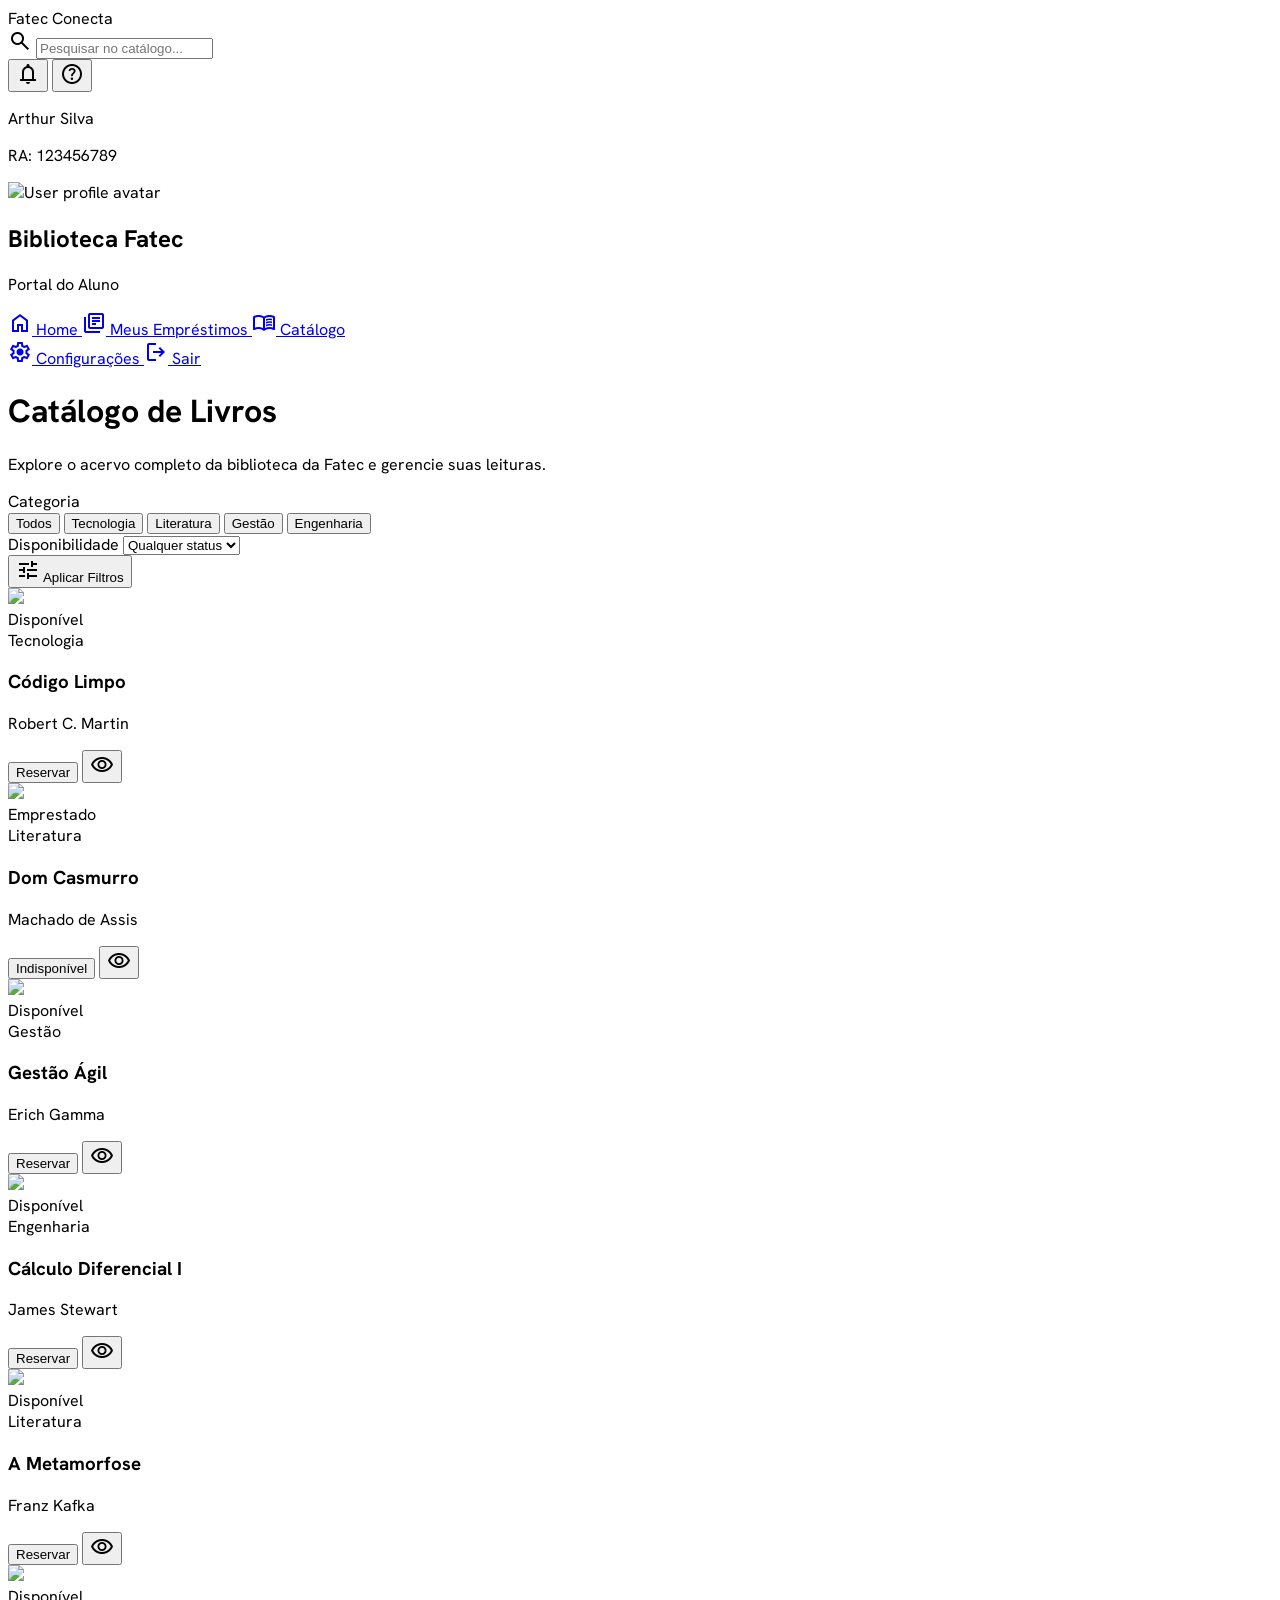
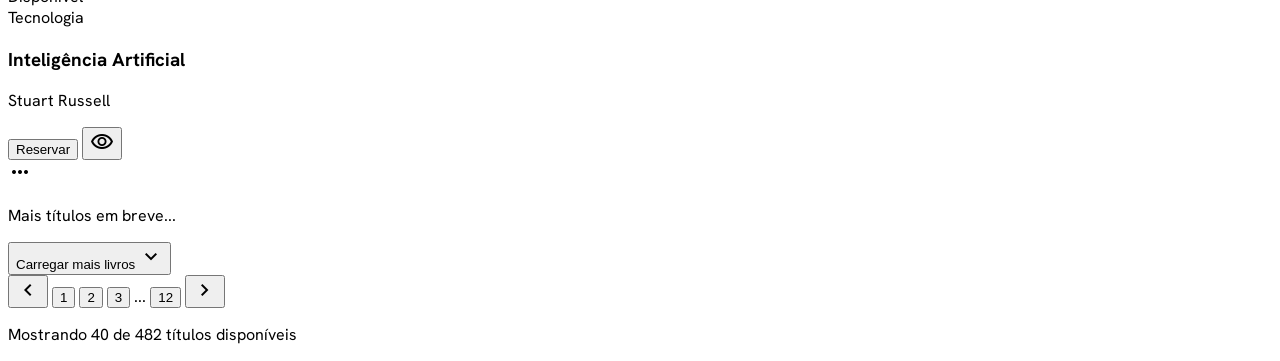
==== catalogo.html @ 063f2a1a "initial commit" ====
<!DOCTYPE html>

<html lang="pt-BR"><head>
<meta charset="utf-8"/>
<meta content="width=device-width, initial-scale=1.0" name="viewport"/>
<title>Fatec Conecta - Catálogo de Livros</title>
<script src="https://cdn.tailwindcss.com?plugins=forms,container-queries"></script>
<link href="https://fonts.googleapis.com/css2?family=Hanken+Grotesk:wght@400;500;600;700&amp;display=swap" rel="stylesheet"/>
<link href="https://fonts.googleapis.com/css2?family=Material+Symbols+Outlined:wght,FILL@100..700,0..1&amp;display=swap" rel="stylesheet"/>
<link href="https://fonts.googleapis.com/css2?family=Material+Symbols+Outlined:wght,FILL@100..700,0..1&amp;display=swap" rel="stylesheet"/>
<script id="tailwind-config">
        tailwind.config = {
            darkMode: "class",
            theme: {
                extend: {
                    "colors": {
                        "on-secondary-fixed-variant": "#304a57",
                        "on-secondary": "#ffffff",
                        "on-primary-fixed-variant": "#93000b",
                        "on-primary-fixed": "#410002",
                        "primary-fixed": "#ffdad6",
                        "primary": "#880009",
                        "surface-variant": "#fadcd8",
                        "on-error": "#ffffff",
                        "on-primary-container": "#ffc0b9",
                        "on-primary": "#ffffff",
                        "surface-dim": "#f1d3d0",
                        "error": "#ba1a1a",
                        "surface-container-high": "#ffe2de",
                        "on-secondary-fixed": "#011e2a",
                        "surface-bright": "#fff8f7",
                        "secondary": "#48626f",
                        "surface-container-lowest": "#ffffff",
                        "secondary-fixed-dim": "#afcbda",
                        "outline": "#906f6c",
                        "on-tertiary-fixed-variant": "#454747",
                        "on-error-container": "#93000a",
                        "on-primary-container": "#ffc0b9",
                        "inverse-primary": "#ffb4ab",
                        "error-container": "#ffdad6",
                        "secondary-container": "#c8e4f4",
                        "secondary-fixed": "#cbe7f6",
                        "background": "#fff8f7",
                        "primary-fixed-dim": "#ffb4ab",
                        "tertiary-container": "#575858",
                        "surface-tint": "#ba1a1b",
                        "on-tertiary-fixed": "#1a1c1c",
                        "tertiary-fixed": "#e2e2e2",
                        "surface-container": "#ffe9e6",
                        "primary-container": "#b11116",
                        "surface": "#fff8f7",
                        "on-background": "#271816",
                        "on-tertiary": "#ffffff",
                        "on-surface-variant": "#5b403d",
                        "inverse-on-surface": "#ffedea",
                        "outline-variant": "#e4beb9",
                        "surface-container-low": "#fff0ee",
                        "surface-container-highest": "#fadcd8",
                        "on-tertiary-container": "#cecece",
                        "tertiary": "#3f4141",
                        "tertiary-fixed-dim": "#c6c6c6",
                        "on-surface": "#271816",
                        "inverse-surface": "#3e2c2a"
                    },
                    "borderRadius": {
                        "DEFAULT": "0.125rem",
                        "lg": "0.25rem",
                        "xl": "0.5rem",
                        "full": "0.75rem"
                    },
                    "spacing": {
                        "base": "8px",
                        "margin-desktop": "48px",
                        "gutter": "24px",
                        "container-max": "1440px",
                        "sidebar-width": "280px",
                        "margin-mobile": "16px"
                    },
                    "fontFamily": {
                        "display-lg": ["Hanken Grotesk"],
                        "headline-lg": ["Hanken Grotesk"],
                        "title-md": ["Hanken Grotesk"],
                        "label-md": ["Hanken Grotesk"],
                        "body-md": ["Hanken Grotesk"],
                        "body-lg": ["Hanken Grotesk"],
                        "caption": ["Hanken Grotesk"]
                    },
                    "fontSize": {
                        "display-lg": ["48px", { "lineHeight": "56px", "letterSpacing": "-0.02em", "fontWeight": "700" }],
                        "headline-lg": ["32px", { "lineHeight": "40px", "fontWeight": "600" }],
                        "title-md": ["20px", { "lineHeight": "28px", "fontWeight": "600" }],
                        "label-md": ["14px", { "lineHeight": "20px", "fontWeight": "500" }],
                        "body-md": ["16px", { "lineHeight": "24px", "fontWeight": "400" }],
                        "body-lg": ["18px", { "lineHeight": "28px", "fontWeight": "400" }],
                        "caption": ["12px", { "lineHeight": "16px", "fontWeight": "400" }]
                    }
                }
            }
        }
    </script>
<style>
        body { font-family: 'Hanken Grotesk', sans-serif; }
        .material-symbols-outlined {
            font-variation-settings: 'FILL' 0, 'wght' 400, 'GRAD' 0, 'opsz' 24;
        }
        .book-card:hover .book-overlay { opacity: 1; }
        .custom-scrollbar::-webkit-scrollbar { width: 6px; }
        .custom-scrollbar::-webkit-scrollbar-track { background: transparent; }
        .custom-scrollbar::-webkit-scrollbar-thumb { background: #d9d9d9; border-radius: 10px; }
    </style>
</head>
<body class="bg-background text-on-surface">
<!-- TopNavBar -->
<nav class="fixed top-0 w-full z-50 h-16 bg-primary flex items-center justify-between px-margin-desktop shadow-sm">
<div class="flex items-center gap-8">
<span class="font-display-lg text-display-lg font-bold text-on-primary">Fatec Conecta</span>
<div class="relative flex items-center bg-on-primary/10 rounded-lg px-4 py-2 w-96 group focus-within:bg-on-primary/20 transition-all">
<span class="material-symbols-outlined text-on-primary mr-2">search</span>
<input class="bg-transparent border-none text-on-primary placeholder:text-on-primary/60 focus:ring-0 w-full font-label-md text-label-md" placeholder="Pesquisar no catálogo..." type="text"/>
</div>
</div>
<div class="flex items-center gap-6">
<button class="text-on-primary flex items-center hover:bg-primary-container hover:text-on-primary-container p-2 rounded transition-colors">
<span class="material-symbols-outlined">notifications</span>
</button>
<button class="text-on-primary flex items-center hover:bg-primary-container hover:text-on-primary-container p-2 rounded transition-colors">
<span class="material-symbols-outlined">help</span>
</button>
<div class="flex items-center gap-3 pl-4 border-l border-on-primary/20">
<div class="text-right">
<p class="font-label-md text-label-md text-on-primary font-bold">Arthur Silva</p>
<p class="font-caption text-caption text-on-primary/70">RA: 123456789</p>
</div>
<img alt="User profile avatar" class="w-10 h-10 rounded-full border-2 border-on-primary" src="https://lh3.googleusercontent.com/aida-public/[base64]"/>
</div>
</div>
</nav>
<!-- SideNavBar -->
<aside class="fixed left-0 top-16 h-[calc(100vh-64px)] w-sidebar-width bg-secondary text-on-secondary flex flex-col py-8 shadow-none">
<div class="px-6 mb-10">
<h2 class="font-headline-lg text-headline-lg text-on-secondary">Biblioteca Fatec</h2>
<p class="font-label-md text-label-md text-on-secondary/70">Portal do Aluno</p>
</div>
<nav class="flex-grow flex flex-col gap-1">
<a class="flex items-center gap-4 px-6 py-4 text-on-secondary/70 hover:bg-on-secondary/5 hover:text-on-secondary transition-all font-label-md text-label-md" href="painel_do_aluno.html">
<span class="material-symbols-outlined">home</span> Home
            </a>
<a class="flex items-center gap-4 px-6 py-4 text-on-secondary/70 hover:bg-on-secondary/5 hover:text-on-secondary transition-all font-label-md text-label-md" href="emprestimos.html">
<span class="material-symbols-outlined">library_books</span> Meus Empréstimos
            </a>
<a class="flex items-center gap-4 px-6 py-4 bg-on-secondary/10 border-l-4 border-primary-fixed text-on-secondary font-bold transition-all font-label-md text-label-md" href="catalogo.html">
<span class="material-symbols-outlined">menu_book</span> Catálogo
            </a>
<!-- <a class="flex items-center gap-4 px-6 py-4 text-on-secondary/70 hover:bg-on-secondary/5 hover:text-on-secondary transition-all font-label-md text-label-md" href="#">
<span class="material-symbols-outlined">qr_code_scanner</span> Escanear Livro
            </a>  -->
</nav>
<div class="mt-auto flex flex-col gap-1 border-t border-on-secondary/10 pt-4">
<a class="flex items-center gap-4 px-6 py-4 text-on-secondary/70 hover:bg-on-secondary/5 hover:text-on-secondary transition-all font-label-md text-label-md" href="#">
<span class="material-symbols-outlined">settings</span> Configurações
            </a>
<a class="flex items-center gap-4 px-6 py-4 text-on-secondary/70 hover:bg-on-secondary/5 hover:text-on-secondary transition-all font-label-md text-label-md text-error-container" href="#">
<span class="material-symbols-outlined">logout</span> Sair
            </a>
</div>
</aside>
<!-- Main Content Area -->
<main class="ml-sidebar-width mt-16 p-margin-desktop max-w-container-max mx-auto w-full">
<header class="mb-8">
<h1 class="font-headline-lg text-headline-lg text-on-surface mb-2">Catálogo de Livros</h1>
<p class="font-body-md text-body-md text-on-surface-variant">Explore o acervo completo da biblioteca da Fatec e gerencie suas leituras.</p>
</header>
<!-- Filters Section -->
<section class="bg-surface-container-lowest border border-outline/20 rounded-xl p-6 mb-10 flex flex-wrap gap-6 items-end">
<div class="flex-grow min-w-[280px]">
<label class="block font-label-md text-label-md mb-2 text-secondary">Categoria</label>
<div class="flex flex-wrap gap-2">
<button class="px-4 py-2 rounded-full bg-primary-container text-white font-label-md text-label-md shadow-sm">Todos</button>
<button class="px-4 py-2 rounded-full bg-tertiary-fixed text-tertiary font-label-md text-label-md hover:bg-tertiary/10 transition-colors">Tecnologia</button>
<button class="px-4 py-2 rounded-full bg-tertiary-fixed text-tertiary font-label-md text-label-md hover:bg-tertiary/10 transition-colors">Literatura</button>
<button class="px-4 py-2 rounded-full bg-tertiary-fixed text-tertiary font-label-md text-label-md hover:bg-tertiary/10 transition-colors">Gestão</button>
<button class="px-4 py-2 rounded-full bg-tertiary-fixed text-tertiary font-label-md text-label-md hover:bg-tertiary/10 transition-colors">Engenharia</button>
</div>
</div>
<div class="w-64">
<label class="block font-label-md text-label-md mb-2 text-secondary">Disponibilidade</label>
<select class="w-full bg-white border border-outline rounded-lg px-4 py-2.5 font-label-md text-label-md focus:border-secondary focus:ring-1 focus:ring-secondary outline-none transition-all">
<option>Qualquer status</option>
<option>Disponível</option>
<option>Emprestado</option>
<option>Reservado</option>
</select>
</div>
<button class="bg-secondary text-on-secondary px-6 py-2.5 rounded-lg font-label-md text-label-md flex items-center gap-2 hover:opacity-90 active:scale-95 transition-all">
<span class="material-symbols-outlined text-[20px]">tune</span> Aplicar Filtros
            </button>
</section>
<!-- Book Grid -->
<div class="grid grid-cols-1 sm:grid-cols-2 lg:grid-cols-3 xl:grid-cols-4 2xl:grid-cols-5 gap-gutter">
<!-- Book Card 1 -->
<div class="bg-white border border-outline/20 rounded-xl overflow-hidden hover:shadow-lg transition-all group flex flex-col h-full">
<div class="relative h-64 bg-surface-container-high overflow-hidden">
<img class="w-full h-full object-cover transition-transform duration-500 group-hover:scale-110" data-alt="A professional close-up of a modern software engineering book cover resting on a clean white desk in a high-key illuminated library. The lighting is soft and academic, highlighting the rich textures of the paper. The scene uses a professional palette of deep reds and slate blues, reflecting a corporate educational aesthetic. The atmosphere is quiet, focused, and intellectually stimulating." src="https://lh3.googleusercontent.com/aida-public/[base64]"/>
<div class="absolute top-3 right-3">
<span class="bg-green-100 text-green-800 text-[10px] uppercase font-bold px-2 py-1 rounded-full shadow-sm">Disponível</span>
</div>
</div>
<div class="p-5 flex flex-col flex-grow">
<span class="text-[10px] text-secondary font-bold uppercase tracking-wider mb-1">Tecnologia</span>
<h3 class="font-title-md text-title-md text-on-surface line-clamp-2 mb-1">Código Limpo</h3>
<p class="font-caption text-caption text-on-surface-variant mb-4">Robert C. Martin</p>
<div class="mt-auto pt-4 flex gap-2">
<button class="flex-grow bg-primary text-white py-2 rounded font-label-md text-label-md hover:bg-primary/90 transition-colors">Reservar</button>
<button class="p-2 border border-outline/30 rounded text-secondary hover:bg-secondary/5 transition-colors">
<span class="material-symbols-outlined text-[20px]">visibility</span>
</button>
</div>
</div>
</div>
<!-- Book Card 2 -->
<div class="bg-white border border-outline/20 rounded-xl overflow-hidden hover:shadow-lg transition-all group flex flex-col h-full">
<div class="relative h-64 bg-surface-container-high overflow-hidden">
<img class="w-full h-full object-cover transition-transform duration-500 group-hover:scale-110" data-alt="A high-quality studio photograph of a classic literature book cover featuring elegant typography. The setting is a minimalist academic environment with cool, soft daylight filtering through a large window. The color scheme is dominated by neutral greys and whites with a striking primary red accent on the book spine. The mood is sophisticated and timeless, evoking a sense of deep learning." src="https://lh3.googleusercontent.com/aida-public/[base64]"/>
<div class="absolute top-3 right-3">
<span class="bg-secondary-container text-on-secondary-container text-[10px] uppercase font-bold px-2 py-1 rounded-full shadow-sm">Emprestado</span>
</div>
</div>
<div class="p-5 flex flex-col flex-grow">
<span class="text-[10px] text-secondary font-bold uppercase tracking-wider mb-1">Literatura</span>
<h3 class="font-title-md text-title-md text-on-surface line-clamp-2 mb-1">Dom Casmurro</h3>
<p class="font-caption text-caption text-on-surface-variant mb-4">Machado de Assis</p>
<div class="mt-auto pt-4 flex gap-2">
<button class="flex-grow bg-outline text-white py-2 rounded font-label-md text-label-md cursor-not-allowed opacity-60">Indisponível</button>
<button class="p-2 border border-outline/30 rounded text-secondary hover:bg-secondary/5 transition-colors">
<span class="material-symbols-outlined text-[20px]">visibility</span>
</button>
</div>
</div>
</div>
<!-- Book Card 3 -->
<div class="bg-white border border-outline/20 rounded-xl overflow-hidden hover:shadow-lg transition-all group flex flex-col h-full">
<div class="relative h-64 bg-surface-container-high overflow-hidden">
<img class="w-full h-full object-cover transition-transform duration-500 group-hover:scale-110" data-alt="A clean, minimalist composition showing a management textbook on a light grey concrete surface. The scene is lit by sharp, direct office lighting creating subtle shadows that define the book's geometric form. The palette is professional, utilizing various shades of blue and stark white, with a bold red logo in the background. The aesthetic is ultra-modern and organized." src="https://lh3.googleusercontent.com/aida-public/[base64]"/>
<div class="absolute top-3 right-3">
<span class="bg-green-100 text-green-800 text-[10px] uppercase font-bold px-2 py-1 rounded-full shadow-sm">Disponível</span>
</div>
</div>
<div class="p-5 flex flex-col flex-grow">
<span class="text-[10px] text-secondary font-bold uppercase tracking-wider mb-1">Gestão</span>
<h3 class="font-title-md text-title-md text-on-surface line-clamp-2 mb-1">Gestão Ágil</h3>
<p class="font-caption text-caption text-on-surface-variant mb-4">Erich Gamma</p>
<div class="mt-auto pt-4 flex gap-2">
<button class="flex-grow bg-primary text-white py-2 rounded font-label-md text-label-md hover:bg-primary/90 transition-colors">Reservar</button>
<button class="p-2 border border-outline/30 rounded text-secondary hover:bg-secondary/5 transition-colors">
<span class="material-symbols-outlined text-[20px]">visibility</span>
</button>
</div>
</div>
</div>
<!-- Book Card 4 -->
<div class="bg-white border border-outline/20 rounded-xl overflow-hidden hover:shadow-lg transition-all group flex flex-col h-full">
<div class="relative h-64 bg-surface-container-high overflow-hidden">
<img class="w-full h-full object-cover transition-transform duration-500 group-hover:scale-110" data-alt="A high-end book layout for an engineering manual, presented in a bright, modern studio setting. The lighting is diffused and professional, casting soft shadows on a white marble tabletop. The visual style follows the corporate academic design tokens, with crisp navy blue and deep red accents. The atmosphere is one of precision, expertise, and institutional reliability." src="https://lh3.googleusercontent.com/aida-public/[base64]"/>
<div class="absolute top-3 right-3">
<span class="bg-green-100 text-green-800 text-[10px] uppercase font-bold px-2 py-1 rounded-full shadow-sm">Disponível</span>
</div>
</div>
<div class="p-5 flex flex-col flex-grow">
<span class="text-[10px] text-secondary font-bold uppercase tracking-wider mb-1">Engenharia</span>
<h3 class="font-title-md text-title-md text-on-surface line-clamp-2 mb-1">Cálculo Diferencial I</h3>
<p class="font-caption text-caption text-on-surface-variant mb-4">James Stewart</p>
<div class="mt-auto pt-4 flex gap-2">
<button class="flex-grow bg-primary text-white py-2 rounded font-label-md text-label-md hover:bg-primary/90 transition-colors">Reservar</button>
<button class="p-2 border border-outline/30 rounded text-secondary hover:bg-secondary/5 transition-colors">
<span class="material-symbols-outlined text-[20px]">visibility</span>
</button>
</div>
</div>
</div>
<!-- Book Card 5 -->
<div class="bg-white border border-outline/20 rounded-xl overflow-hidden hover:shadow-lg transition-all group flex flex-col h-full">
<div class="relative h-64 bg-surface-container-high overflow-hidden">
<img class="w-full h-full object-cover transition-transform duration-500 group-hover:scale-110" data-alt="A high-resolution image of an old library book with golden lettering on its spine, placed in a modern digital library interface. The setting is clean and high-contrast, lit with cool laboratory-style lighting that emphasizes clarity. The color palette incorporates professional blues and whites with vibrant red highlights to signify academic connectivity. The mood is scholarly yet contemporary." src="https://lh3.googleusercontent.com/aida-public/[base64]"/>
<div class="absolute top-3 right-3">
<span class="bg-green-100 text-green-800 text-[10px] uppercase font-bold px-2 py-1 rounded-full shadow-sm">Disponível</span>
</div>
</div>
<div class="p-5 flex flex-col flex-grow">
<span class="text-[10px] text-secondary font-bold uppercase tracking-wider mb-1">Literatura</span>
<h3 class="font-title-md text-title-md text-on-surface line-clamp-2 mb-1">A Metamorfose</h3>
<p class="font-caption text-caption text-on-surface-variant mb-4">Franz Kafka</p>
<div class="mt-auto pt-4 flex gap-2">
<button class="flex-grow bg-primary text-white py-2 rounded font-label-md text-label-md hover:bg-primary/90 transition-colors">Reservar</button>
<button class="p-2 border border-outline/30 rounded text-secondary hover:bg-secondary/5 transition-colors">
<span class="material-symbols-outlined text-[20px]">visibility</span>
</button>
</div>
</div>
</div>
<!-- Repeat cards as necessary for grid layout... -->
<div class="bg-white border border-outline/20 rounded-xl overflow-hidden hover:shadow-lg transition-all group flex flex-col h-full">
<div class="relative h-64 bg-surface-container-high overflow-hidden">
<img class="w-full h-full object-cover transition-transform duration-500 group-hover:scale-110" data-alt="A bright and airy shot of a technology book on a white minimalist shelf, illuminated by natural morning light. The composition is structured and clean, following an 8px grid system. The colors are crisp white, corporate navy, and a punch of primary red from the university branding. The mood is optimistic and professional, ideal for a modern academic portal." src="https://lh3.googleusercontent.com/aida-public/[base64]"/>
<div class="absolute top-3 right-3">
<span class="bg-green-100 text-green-800 text-[10px] uppercase font-bold px-2 py-1 rounded-full shadow-sm">Disponível</span>
</div>
</div>
<div class="p-5 flex flex-col flex-grow">
<span class="text-[10px] text-secondary font-bold uppercase tracking-wider mb-1">Tecnologia</span>
<h3 class="font-title-md text-title-md text-on-surface line-clamp-2 mb-1">Inteligência Artificial</h3>
<p class="font-caption text-caption text-on-surface-variant mb-4">Stuart Russell</p>
<div class="mt-auto pt-4 flex gap-2">
<button class="flex-grow bg-primary text-white py-2 rounded font-label-md text-label-md hover:bg-primary/90 transition-colors">Reservar</button>
<button class="p-2 border border-outline/30 rounded text-secondary hover:bg-secondary/5 transition-colors">
<span class="material-symbols-outlined text-[20px]">visibility</span>
</button>
</div>
</div>
</div>
<!-- Empty card style for "loading more" visual consistency -->
<div class="border-2 border-dashed border-outline/20 rounded-xl flex flex-col items-center justify-center h-full p-8 bg-surface-container-low/30 min-h-[400px]">
<span class="material-symbols-outlined text-outline/40 text-[48px] mb-4">more_horiz</span>
<p class="font-label-md text-label-md text-outline/60 text-center">Mais títulos em breve...</p>
</div>
</div>
<!-- Pagination Section -->
<footer class="mt-16 flex flex-col items-center gap-6">
<button class="bg-white border-2 border-secondary text-secondary px-8 py-3 rounded-lg font-label-md text-label-md hover:bg-secondary hover:text-white transition-all flex items-center gap-3">
                Carregar mais livros
                <span class="material-symbols-outlined">expand_more</span>
</button>
<div class="flex items-center gap-2">
<button class="w-10 h-10 flex items-center justify-center rounded border border-outline/20 hover:bg-surface-container transition-colors">
<span class="material-symbols-outlined">chevron_left</span>
</button>
<button class="w-10 h-10 flex items-center justify-center rounded bg-secondary text-white font-bold">1</button>
<button class="w-10 h-10 flex items-center justify-center rounded border border-outline/20 hover:bg-surface-container transition-colors">2</button>
<button class="w-10 h-10 flex items-center justify-center rounded border border-outline/20 hover:bg-surface-container transition-colors">3</button>
<span class="px-2">...</span>
<button class="w-10 h-10 flex items-center justify-center rounded border border-outline/20 hover:bg-surface-container transition-colors">12</button>
<button class="w-10 h-10 flex items-center justify-center rounded border border-outline/20 hover:bg-surface-container transition-colors">
<span class="material-symbols-outlined">chevron_right</span>
</button>
</div>
<p class="font-caption text-caption text-on-surface-variant">Mostrando 40 de 482 títulos disponíveis</p>
</footer>
</main>
<!-- Micro-interaction effects -->
<script>
        document.querySelectorAll('button').forEach(button => {
            button.addEventListener('click', function(e) {
                let x = e.clientX - e.target.offsetLeft;
                let y = e.clientY - e.target.offsetTop;
                let ripples = document.createElement('span');
                ripples.style.left = x + 'px';
                ripples.style.top = y + 'px';
                this.appendChild(ripples);
                setTimeout(() => { ripples.remove() }, 1000);
            });
        });
    </script>
</body></html>
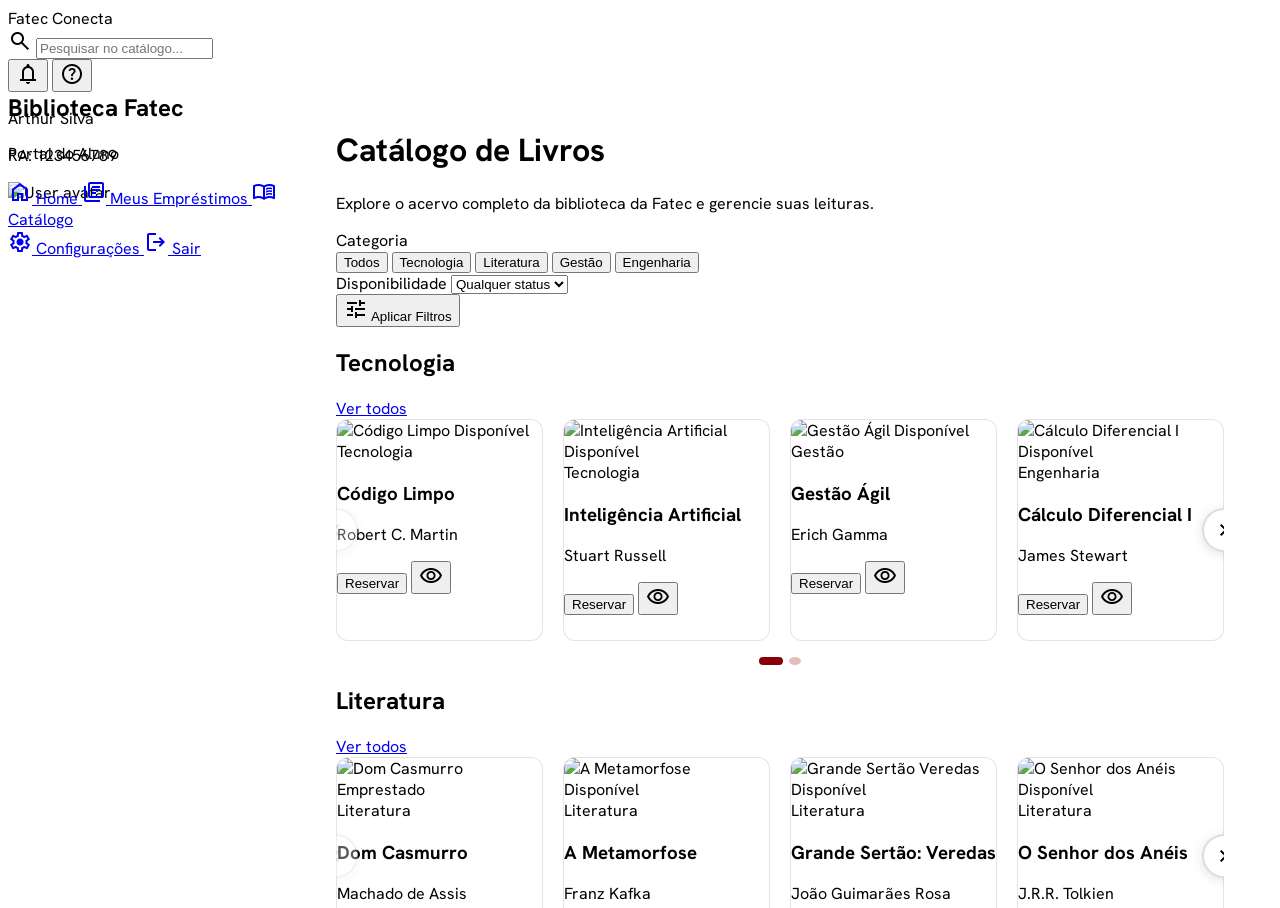
==== commit a83341e7: "adicionando sistema de login" ====
--- a/catalogo.html
+++ b/catalogo.html
@@ -1,362 +1,633 @@
 <!DOCTYPE html>
-
-<html lang="pt-BR"><head>
+<html lang="pt-BR">
+<head>
 <meta charset="utf-8"/>
 <meta content="width=device-width, initial-scale=1.0" name="viewport"/>
 <title>Fatec Conecta - Catálogo de Livros</title>
 <script src="https://cdn.tailwindcss.com?plugins=forms,container-queries"></script>
-<link href="https://fonts.googleapis.com/css2?family=Hanken+Grotesk:wght@400;500;600;700&amp;display=swap" rel="stylesheet"/>
-<link href="https://fonts.googleapis.com/css2?family=Material+Symbols+Outlined:wght,FILL@100..700,0..1&amp;display=swap" rel="stylesheet"/>
-<link href="https://fonts.googleapis.com/css2?family=Material+Symbols+Outlined:wght,FILL@100..700,0..1&amp;display=swap" rel="stylesheet"/>
+<link href="https://fonts.googleapis.com/css2?family=Hanken+Grotesk:wght@400;500;600;700&display=swap" rel="stylesheet"/>
+<link href="https://fonts.googleapis.com/css2?family=Material+Symbols+Outlined:wght,FILL@100..700,0..1&display=swap" rel="stylesheet"/>
 <script id="tailwind-config">
-        tailwind.config = {
-            darkMode: "class",
-            theme: {
-                extend: {
-                    "colors": {
-                        "on-secondary-fixed-variant": "#304a57",
-                        "on-secondary": "#ffffff",
-                        "on-primary-fixed-variant": "#93000b",
-                        "on-primary-fixed": "#410002",
-                        "primary-fixed": "#ffdad6",
-                        "primary": "#880009",
-                        "surface-variant": "#fadcd8",
-                        "on-error": "#ffffff",
-                        "on-primary-container": "#ffc0b9",
-                        "on-primary": "#ffffff",
-                        "surface-dim": "#f1d3d0",
-                        "error": "#ba1a1a",
-                        "surface-container-high": "#ffe2de",
-                        "on-secondary-fixed": "#011e2a",
-                        "surface-bright": "#fff8f7",
-                        "secondary": "#48626f",
-                        "surface-container-lowest": "#ffffff",
-                        "secondary-fixed-dim": "#afcbda",
-                        "outline": "#906f6c",
-                        "on-tertiary-fixed-variant": "#454747",
-                        "on-error-container": "#93000a",
-                        "on-primary-container": "#ffc0b9",
-                        "inverse-primary": "#ffb4ab",
-                        "error-container": "#ffdad6",
-                        "secondary-container": "#c8e4f4",
-                        "secondary-fixed": "#cbe7f6",
-                        "background": "#fff8f7",
-                        "primary-fixed-dim": "#ffb4ab",
-                        "tertiary-container": "#575858",
-                        "surface-tint": "#ba1a1b",
-                        "on-tertiary-fixed": "#1a1c1c",
-                        "tertiary-fixed": "#e2e2e2",
-                        "surface-container": "#ffe9e6",
-                        "primary-container": "#b11116",
-                        "surface": "#fff8f7",
-                        "on-background": "#271816",
-                        "on-tertiary": "#ffffff",
-                        "on-surface-variant": "#5b403d",
-                        "inverse-on-surface": "#ffedea",
-                        "outline-variant": "#e4beb9",
-                        "surface-container-low": "#fff0ee",
-                        "surface-container-highest": "#fadcd8",
-                        "on-tertiary-container": "#cecece",
-                        "tertiary": "#3f4141",
-                        "tertiary-fixed-dim": "#c6c6c6",
-                        "on-surface": "#271816",
-                        "inverse-surface": "#3e2c2a"
-                    },
-                    "borderRadius": {
-                        "DEFAULT": "0.125rem",
-                        "lg": "0.25rem",
-                        "xl": "0.5rem",
-                        "full": "0.75rem"
-                    },
-                    "spacing": {
-                        "base": "8px",
-                        "margin-desktop": "48px",
-                        "gutter": "24px",
-                        "container-max": "1440px",
-                        "sidebar-width": "280px",
-                        "margin-mobile": "16px"
-                    },
-                    "fontFamily": {
-                        "display-lg": ["Hanken Grotesk"],
-                        "headline-lg": ["Hanken Grotesk"],
-                        "title-md": ["Hanken Grotesk"],
-                        "label-md": ["Hanken Grotesk"],
-                        "body-md": ["Hanken Grotesk"],
-                        "body-lg": ["Hanken Grotesk"],
-                        "caption": ["Hanken Grotesk"]
-                    },
-                    "fontSize": {
-                        "display-lg": ["48px", { "lineHeight": "56px", "letterSpacing": "-0.02em", "fontWeight": "700" }],
-                        "headline-lg": ["32px", { "lineHeight": "40px", "fontWeight": "600" }],
-                        "title-md": ["20px", { "lineHeight": "28px", "fontWeight": "600" }],
-                        "label-md": ["14px", { "lineHeight": "20px", "fontWeight": "500" }],
-                        "body-md": ["16px", { "lineHeight": "24px", "fontWeight": "400" }],
-                        "body-lg": ["18px", { "lineHeight": "28px", "fontWeight": "400" }],
-                        "caption": ["12px", { "lineHeight": "16px", "fontWeight": "400" }]
-                    }
-                }
-            }
+  tailwind.config = {
+    darkMode: "class",
+    theme: {
+      extend: {
+        colors: {
+          "primary": "#880009",
+          "primary-container": "#b11116",
+          "primary-fixed": "#ffdad6",
+          "primary-fixed-dim": "#ffb4ab",
+          "on-primary": "#ffffff",
+          "on-primary-container": "#ffc0b9",
+          "on-primary-fixed": "#410002",
+          "on-primary-fixed-variant": "#93000b",
+          "secondary": "#48626f",
+          "secondary-container": "#c8e4f4",
+          "secondary-fixed": "#cbe7f6",
+          "secondary-fixed-dim": "#afcbda",
+          "on-secondary": "#ffffff",
+          "on-secondary-container": "#304a57",
+          "on-secondary-fixed": "#011e2a",
+          "on-secondary-fixed-variant": "#304a57",
+          "tertiary": "#3f4141",
+          "tertiary-container": "#575858",
+          "tertiary-fixed": "#e2e2e2",
+          "tertiary-fixed-dim": "#c6c6c6",
+          "on-tertiary": "#ffffff",
+          "on-tertiary-container": "#cecece",
+          "on-tertiary-fixed": "#1a1c1c",
+          "on-tertiary-fixed-variant": "#454747",
+          "background": "#fff8f7",
+          "surface": "#fff8f7",
+          "surface-dim": "#f1d3d0",
+          "surface-bright": "#fff8f7",
+          "surface-variant": "#fadcd8",
+          "surface-tint": "#ba1a1b",
+          "surface-container-lowest": "#ffffff",
+          "surface-container-low": "#fff0ee",
+          "surface-container": "#ffe9e6",
+          "surface-container-high": "#ffe2de",
+          "surface-container-highest": "#fadcd8",
+          "on-surface": "#271816",
+          "on-surface-variant": "#5b403d",
+          "on-background": "#271816",
+          "inverse-surface": "#3e2c2a",
+          "inverse-on-surface": "#ffedea",
+          "inverse-primary": "#ffb4ab",
+          "outline": "#906f6c",
+          "outline-variant": "#e4beb9",
+          "error": "#ba1a1a",
+          "error-container": "#ffdad6",
+          "on-error": "#ffffff",
+          "on-error-container": "#93000a",
+        },
+        borderRadius: {
+          DEFAULT: "0.125rem", lg: "0.25rem", xl: "0.5rem", full: "0.75rem"
+        },
+        spacing: {
+          "base": "8px",
+          "margin-desktop": "48px",
+          "gutter": "24px",
+          "container-max": "1440px",
+          "sidebar-width": "280px",
+          "margin-mobile": "16px"
+        },
+        fontFamily: {
+          "display-lg": ["Hanken Grotesk"],
+          "headline-lg": ["Hanken Grotesk"],
+          "title-md": ["Hanken Grotesk"],
+          "label-md": ["Hanken Grotesk"],
+          "body-md": ["Hanken Grotesk"],
+          "body-lg": ["Hanken Grotesk"],
+          "caption": ["Hanken Grotesk"]
+        },
+        fontSize: {
+          "display-lg": ["48px", { lineHeight: "56px", letterSpacing: "-0.02em", fontWeight: "700" }],
+          "headline-lg": ["32px", { lineHeight: "40px", fontWeight: "600" }],
+          "title-md": ["20px", { lineHeight: "28px", fontWeight: "600" }],
+          "label-md": ["14px", { lineHeight: "20px", fontWeight: "500" }],
+          "body-md": ["16px", { lineHeight: "24px", fontWeight: "400" }],
+          "body-lg": ["18px", { lineHeight: "28px", fontWeight: "400" }],
+          "caption": ["12px", { lineHeight: "16px", fontWeight: "400" }]
         }
-    </script>
+      }
+    }
+  }
+</script>
 <style>
-        body { font-family: 'Hanken Grotesk', sans-serif; }
-        .material-symbols-outlined {
-            font-variation-settings: 'FILL' 0, 'wght' 400, 'GRAD' 0, 'opsz' 24;
-        }
-        .book-card:hover .book-overlay { opacity: 1; }
-        .custom-scrollbar::-webkit-scrollbar { width: 6px; }
-        .custom-scrollbar::-webkit-scrollbar-track { background: transparent; }
-        .custom-scrollbar::-webkit-scrollbar-thumb { background: #d9d9d9; border-radius: 10px; }
-    </style>
+  * { box-sizing: border-box; }
+  html, body {
+    font-family: 'Hanken Grotesk', sans-serif;
+    height: 100%;
+    overflow: hidden;
+  }
+  .material-symbols-outlined {
+    font-variation-settings: 'FILL' 0, 'wght' 400, 'GRAD' 0, 'opsz' 24;
+  }
+
+  /* Layout */
+  .app-layout {
+    display: grid;
+    grid-template-rows: 64px 1fr;
+    grid-template-columns: 280px 1fr;
+    height: 100vh;
+    overflow: hidden;
+  }
+  .topnav {
+    grid-column: 1 / -1;
+    grid-row: 1;
+  }
+  .sidenav {
+    grid-column: 1;
+    grid-row: 2;
+    overflow-y: auto;
+  }
+  .main-content {
+    grid-column: 2;
+    grid-row: 2;
+    overflow-y: auto;
+    padding: 36px 48px;
+  }
+
+  /* Carousel */
+  .carousel-wrapper {
+    position: relative;
+    overflow: hidden;
+  }
+  .carousel-track {
+    display: flex;
+    gap: 20px;
+    transition: transform 0.4s cubic-bezier(0.25, 0.46, 0.45, 0.94);
+    will-change: transform;
+  }
+  .carousel-card {
+    flex: 0 0 calc(25% - 15px);
+    min-width: 0;
+    background: white;
+    border: 1px solid rgba(144, 111, 108, 0.2);
+    border-radius: 12px;
+    overflow: hidden;
+    transition: box-shadow 0.25s ease, transform 0.25s ease;
+    display: flex;
+    flex-direction: column;
+  }
+  .carousel-card:hover {
+    box-shadow: 0 8px 24px rgba(0,0,0,0.1);
+    transform: translateY(-2px);
+  }
+  .carousel-card .book-img {
+    height: 220px;
+    object-fit: cover;
+    width: 100%;
+    transition: transform 0.5s ease;
+  }
+  .carousel-card:hover .book-img {
+    transform: scale(1.07);
+  }
+  .carousel-btn {
+    position: absolute;
+    top: 50%;
+    transform: translateY(-50%);
+    z-index: 10;
+    background: white;
+    border: 2px solid rgba(144, 111, 108, 0.25);
+    border-radius: 50%;
+    width: 44px;
+    height: 44px;
+    display: flex;
+    align-items: center;
+    justify-content: center;
+    cursor: pointer;
+    box-shadow: 0 2px 12px rgba(0,0,0,0.12);
+    transition: background 0.2s, border-color 0.2s;
+  }
+  .carousel-btn:hover {
+    background: #880009;
+    border-color: #880009;
+    color: white;
+  }
+  .carousel-btn:hover .material-symbols-outlined {
+    color: white;
+  }
+  .carousel-btn.prev { left: -22px; }
+  .carousel-btn.next { right: -22px; }
+  .carousel-btn:disabled {
+    opacity: 0.35;
+    cursor: not-allowed;
+    pointer-events: none;
+  }
+
+  /* Dots */
+  .carousel-dots { display: flex; gap: 6px; justify-content: center; margin-top: 16px; }
+  .carousel-dot {
+    width: 8px; height: 8px; border-radius: 50%;
+    background: #e4beb9; cursor: pointer; transition: background 0.2s, width 0.2s;
+    border: none;
+  }
+  .carousel-dot.active { background: #880009; width: 24px; border-radius: 4px; }
+
+  /* Scrollbar */
+  .main-content::-webkit-scrollbar { width: 6px; }
+  .main-content::-webkit-scrollbar-track { background: transparent; }
+  .main-content::-webkit-scrollbar-thumb { background: #e4beb9; border-radius: 10px; }
+  .sidenav::-webkit-scrollbar { width: 4px; }
+  .sidenav::-webkit-scrollbar-thumb { background: rgba(255,255,255,0.2); border-radius: 4px; }
+</style>
 </head>
 <body class="bg-background text-on-surface">
-<!-- TopNavBar -->
-<nav class="fixed top-0 w-full z-50 h-16 bg-primary flex items-center justify-between px-margin-desktop shadow-sm">
-<div class="flex items-center gap-8">
-<span class="font-display-lg text-display-lg font-bold text-on-primary">Fatec Conecta</span>
-<div class="relative flex items-center bg-on-primary/10 rounded-lg px-4 py-2 w-96 group focus-within:bg-on-primary/20 transition-all">
-<span class="material-symbols-outlined text-on-primary mr-2">search</span>
-<input class="bg-transparent border-none text-on-primary placeholder:text-on-primary/60 focus:ring-0 w-full font-label-md text-label-md" placeholder="Pesquisar no catálogo..." type="text"/>
+<div class="app-layout">
+
+  <!-- TopNavBar -->
+  <header class="topnav bg-primary flex items-center justify-between px-12 shadow-sm z-50">
+    <div class="flex items-center gap-8">
+      <span class="text-2xl font-bold text-white tracking-tight">Fatec Conecta</span>
+      <div class="relative flex items-center bg-white/10 rounded-lg px-4 py-2 w-80 focus-within:bg-white/20 transition-all">
+        <span class="material-symbols-outlined text-white mr-2 text-[20px]">search</span>
+        <input class="bg-transparent border-none text-white placeholder:text-white/60 focus:ring-0 w-full text-sm" placeholder="Pesquisar no catálogo..." type="text"/>
+      </div>
+    </div>
+    <div class="flex items-center gap-5">
+      <button class="text-white p-2 rounded hover:bg-white/10 transition-colors">
+        <span class="material-symbols-outlined">notifications</span>
+      </button>
+      <button class="text-white p-2 rounded hover:bg-white/10 transition-colors">
+        <span class="material-symbols-outlined">help</span>
+      </button>
+      <div class="flex items-center gap-3 pl-4 border-l border-white/20">
+        <div class="text-right">
+          <p class="text-sm font-bold text-white">Arthur Silva</p>
+          <p class="text-xs text-white/70">RA: 123456789</p>
+        </div>
+        <img alt="User avatar" class="w-9 h-9 rounded-full border-2 border-white/80 object-cover"
+          src="https://lh3.googleusercontent.com/aida-public/[base64]"/>
+      </div>
+    </div>
+  </header>
+
+  <!-- SideNavBar -->
+  <aside class="sidenav bg-secondary flex flex-col py-8">
+    <div class="px-6 mb-8">
+      <h2 class="text-xl font-semibold text-white">Biblioteca Fatec</h2>
+      <p class="text-sm text-white/60 mt-0.5">Portal do Aluno</p>
+    </div>
+    <nav class="flex-grow flex flex-col gap-0.5">
+      <a class="flex items-center gap-4 px-6 py-3.5 text-white/60 hover:bg-white/5 hover:text-white transition-all text-sm font-medium" href="painel_do_aluno.html">
+        <span class="material-symbols-outlined text-[20px]">home</span> Home
+      </a>
+      <a class="flex items-center gap-4 px-6 py-3.5 text-white/60 hover:bg-white/5 hover:text-white transition-all text-sm font-medium" href="emprestimos.html">
+        <span class="material-symbols-outlined text-[20px]">library_books</span> Meus Empréstimos
+      </a>
+      <a class="flex items-center gap-4 px-6 py-3.5 bg-white/10 border-l-4 border-primary-fixed text-white font-bold text-sm" href="catalogo.html">
+        <span class="material-symbols-outlined text-[20px]">menu_book</span> Catálogo
+      </a>
+    </nav>
+    <div class="mt-auto flex flex-col gap-0.5 border-t border-white/10 pt-4">
+      <a class="flex items-center gap-4 px-6 py-3.5 text-white/60 hover:bg-white/5 hover:text-white transition-all text-sm font-medium" href="#">
+        <span class="material-symbols-outlined text-[20px]">settings</span> Configurações
+      </a>
+      <a class="flex items-center gap-4 px-6 py-3.5 text-white/60 hover:bg-white/5 hover:text-white transition-all text-sm font-medium" href="#">
+        <span class="material-symbols-outlined text-[20px]">logout</span> Sair
+      </a>
+    </div>
+  </aside>
+
+  <!-- Main Content -->
+  <main class="main-content">
+    <header class="mb-6">
+      <h1 class="text-2xl font-semibold text-on-surface">Catálogo de Livros</h1>
+      <p class="text-sm text-on-surface-variant mt-1">Explore o acervo completo da biblioteca da Fatec e gerencie suas leituras.</p>
+    </header>
+
+    <!-- Filters -->
+    <section class="bg-white border border-outline/20 rounded-xl p-5 mb-8 flex flex-wrap gap-5 items-end">
+      <div class="flex-grow min-w-[240px]">
+        <label class="block text-xs font-semibold text-secondary uppercase tracking-wider mb-2">Categoria</label>
+        <div class="flex flex-wrap gap-2">
+          <button class="px-3 py-1.5 rounded-full bg-primary-container text-white text-xs font-semibold shadow-sm">Todos</button>
+          <button class="px-3 py-1.5 rounded-full bg-tertiary-fixed text-tertiary text-xs font-medium hover:bg-tertiary/10 transition-colors">Tecnologia</button>
+          <button class="px-3 py-1.5 rounded-full bg-tertiary-fixed text-tertiary text-xs font-medium hover:bg-tertiary/10 transition-colors">Literatura</button>
+          <button class="px-3 py-1.5 rounded-full bg-tertiary-fixed text-tertiary text-xs font-medium hover:bg-tertiary/10 transition-colors">Gestão</button>
+          <button class="px-3 py-1.5 rounded-full bg-tertiary-fixed text-tertiary text-xs font-medium hover:bg-tertiary/10 transition-colors">Engenharia</button>
+        </div>
+      </div>
+      <div class="w-52">
+        <label class="block text-xs font-semibold text-secondary uppercase tracking-wider mb-2">Disponibilidade</label>
+        <select class="w-full bg-white border border-outline rounded-lg px-3 py-2 text-sm focus:border-secondary focus:ring-1 focus:ring-secondary outline-none transition-all">
+          <option>Qualquer status</option>
+          <option>Disponível</option>
+          <option>Emprestado</option>
+          <option>Reservado</option>
+        </select>
+      </div>
+      <button class="bg-secondary text-white px-5 py-2 rounded-lg text-sm font-medium flex items-center gap-2 hover:opacity-90 active:scale-95 transition-all">
+        <span class="material-symbols-outlined text-[18px]">tune</span> Aplicar Filtros
+      </button>
+    </section>
+
+    <!-- Carousel Section: Tecnologia -->
+    <section class="mb-10">
+      <div class="flex items-center justify-between mb-4">
+        <h2 class="text-base font-semibold text-on-surface flex items-center gap-2">
+          <span class="w-1 h-5 bg-primary rounded-full inline-block"></span>
+          Tecnologia
+        </h2>
+        <a href="#" class="text-xs text-secondary font-medium hover:underline">Ver todos</a>
+      </div>
+      <div class="carousel-wrapper px-6" id="carousel-tech">
+        <button class="carousel-btn prev" onclick="slide('carousel-tech', -1)">
+          <span class="material-symbols-outlined text-[20px] text-secondary">chevron_left</span>
+        </button>
+        <div class="carousel-track" id="track-tech">
+          <!-- Card -->
+          <div class="carousel-card">
+            <div class="relative overflow-hidden">
+              <img class="book-img" src="https://lh3.googleusercontent.com/aida-public/[base64]" alt="Código Limpo"/>
+              <span class="absolute top-2 right-2 bg-green-100 text-green-800 text-[10px] uppercase font-bold px-2 py-0.5 rounded-full">Disponível</span>
+            </div>
+            <div class="p-4 flex flex-col flex-grow">
+              <span class="text-[10px] text-secondary font-bold uppercase tracking-wider mb-1">Tecnologia</span>
+              <h3 class="font-semibold text-on-surface text-sm line-clamp-2 mb-1">Código Limpo</h3>
+              <p class="text-xs text-on-surface-variant mb-3">Robert C. Martin</p>
+              <div class="mt-auto flex gap-2">
+                <button class="flex-grow bg-primary text-white py-1.5 rounded text-xs font-medium hover:bg-primary/90 transition-colors">Reservar</button>
+                <button class="p-1.5 border border-outline/30 rounded text-secondary hover:bg-secondary/5 transition-colors">
+                  <span class="material-symbols-outlined text-[18px]">visibility</span>
+                </button>
+              </div>
+            </div>
+          </div>
+          <!-- Card -->
+          <div class="carousel-card">
+            <div class="relative overflow-hidden">
+              <img class="book-img" src="https://lh3.googleusercontent.com/aida-public/[base64]" alt="Inteligência Artificial"/>
+              <span class="absolute top-2 right-2 bg-green-100 text-green-800 text-[10px] uppercase font-bold px-2 py-0.5 rounded-full">Disponível</span>
+            </div>
+            <div class="p-4 flex flex-col flex-grow">
+              <span class="text-[10px] text-secondary font-bold uppercase tracking-wider mb-1">Tecnologia</span>
+              <h3 class="font-semibold text-on-surface text-sm line-clamp-2 mb-1">Inteligência Artificial</h3>
+              <p class="text-xs text-on-surface-variant mb-3">Stuart Russell</p>
+              <div class="mt-auto flex gap-2">
+                <button class="flex-grow bg-primary text-white py-1.5 rounded text-xs font-medium hover:bg-primary/90 transition-colors">Reservar</button>
+                <button class="p-1.5 border border-outline/30 rounded text-secondary hover:bg-secondary/5 transition-colors">
+                  <span class="material-symbols-outlined text-[18px]">visibility</span>
+                </button>
+              </div>
+            </div>
+          </div>
+          <!-- Card -->
+          <div class="carousel-card">
+            <div class="relative overflow-hidden">
+              <img class="book-img" src="https://lh3.googleusercontent.com/aida-public/[base64]" alt="Gestão Ágil"/>
+              <span class="absolute top-2 right-2 bg-green-100 text-green-800 text-[10px] uppercase font-bold px-2 py-0.5 rounded-full">Disponível</span>
+            </div>
+            <div class="p-4 flex flex-col flex-grow">
+              <span class="text-[10px] text-secondary font-bold uppercase tracking-wider mb-1">Gestão</span>
+              <h3 class="font-semibold text-on-surface text-sm line-clamp-2 mb-1">Gestão Ágil</h3>
+              <p class="text-xs text-on-surface-variant mb-3">Erich Gamma</p>
+              <div class="mt-auto flex gap-2">
+                <button class="flex-grow bg-primary text-white py-1.5 rounded text-xs font-medium hover:bg-primary/90 transition-colors">Reservar</button>
+                <button class="p-1.5 border border-outline/30 rounded text-secondary hover:bg-secondary/5 transition-colors">
+                  <span class="material-symbols-outlined text-[18px]">visibility</span>
+                </button>
+              </div>
+            </div>
+          </div>
+          <!-- Card -->
+          <div class="carousel-card">
+            <div class="relative overflow-hidden">
+              <img class="book-img" src="https://lh3.googleusercontent.com/aida-public/[base64]" alt="Cálculo Diferencial I"/>
+              <span class="absolute top-2 right-2 bg-green-100 text-green-800 text-[10px] uppercase font-bold px-2 py-0.5 rounded-full">Disponível</span>
+            </div>
+            <div class="p-4 flex flex-col flex-grow">
+              <span class="text-[10px] text-secondary font-bold uppercase tracking-wider mb-1">Engenharia</span>
+              <h3 class="font-semibold text-on-surface text-sm line-clamp-2 mb-1">Cálculo Diferencial I</h3>
+              <p class="text-xs text-on-surface-variant mb-3">James Stewart</p>
+              <div class="mt-auto flex gap-2">
+                <button class="flex-grow bg-primary text-white py-1.5 rounded text-xs font-medium hover:bg-primary/90 transition-colors">Reservar</button>
+                <button class="p-1.5 border border-outline/30 rounded text-secondary hover:bg-secondary/5 transition-colors">
+                  <span class="material-symbols-outlined text-[18px]">visibility</span>
+                </button>
+              </div>
+            </div>
+          </div>
+          <!-- Card extra 5 -->
+          <div class="carousel-card">
+            <div class="relative overflow-hidden">
+              <img class="book-img" src="https://lh3.googleusercontent.com/aida-public/[base64]" alt="Design de Sistemas"/>
+              <span class="absolute top-2 right-2 bg-secondary-container text-on-secondary-fixed-variant text-[10px] uppercase font-bold px-2 py-0.5 rounded-full">Emprestado</span>
+            </div>
+            <div class="p-4 flex flex-col flex-grow">
+              <span class="text-[10px] text-secondary font-bold uppercase tracking-wider mb-1">Tecnologia</span>
+              <h3 class="font-semibold text-on-surface text-sm line-clamp-2 mb-1">Design de Sistemas</h3>
+              <p class="text-xs text-on-surface-variant mb-3">Alex Xu</p>
+              <div class="mt-auto flex gap-2">
+                <button class="flex-grow bg-outline text-white py-1.5 rounded text-xs font-medium cursor-not-allowed opacity-60">Indisponível</button>
+                <button class="p-1.5 border border-outline/30 rounded text-secondary hover:bg-secondary/5 transition-colors">
+                  <span class="material-symbols-outlined text-[18px]">visibility</span>
+                </button>
+              </div>
+            </div>
+          </div>
+          <!-- Card extra 6 -->
+          <div class="carousel-card">
+            <div class="relative overflow-hidden">
+              <img class="book-img" src="https://lh3.googleusercontent.com/aida-public/[base64]" alt="Redes de Computadores"/>
+              <span class="absolute top-2 right-2 bg-green-100 text-green-800 text-[10px] uppercase font-bold px-2 py-0.5 rounded-full">Disponível</span>
+            </div>
+            <div class="p-4 flex flex-col flex-grow">
+              <span class="text-[10px] text-secondary font-bold uppercase tracking-wider mb-1">Tecnologia</span>
+              <h3 class="font-semibold text-on-surface text-sm line-clamp-2 mb-1">Redes de Computadores</h3>
+              <p class="text-xs text-on-surface-variant mb-3">Andrew Tanenbaum</p>
+              <div class="mt-auto flex gap-2">
+                <button class="flex-grow bg-primary text-white py-1.5 rounded text-xs font-medium hover:bg-primary/90 transition-colors">Reservar</button>
+                <button class="p-1.5 border border-outline/30 rounded text-secondary hover:bg-secondary/5 transition-colors">
+                  <span class="material-symbols-outlined text-[18px]">visibility</span>
+                </button>
+              </div>
+            </div>
+          </div>
+        </div>
+        <button class="carousel-btn next" onclick="slide('carousel-tech', 1)">
+          <span class="material-symbols-outlined text-[20px] text-secondary">chevron_right</span>
+        </button>
+      </div>
+      <div class="carousel-dots" id="dots-tech"></div>
+    </section>
+
+    <!-- Carousel Section: Literatura -->
+    <section class="mb-10">
+      <div class="flex items-center justify-between mb-4">
+        <h2 class="text-base font-semibold text-on-surface flex items-center gap-2">
+          <span class="w-1 h-5 bg-secondary rounded-full inline-block"></span>
+          Literatura
+        </h2>
+        <a href="#" class="text-xs text-secondary font-medium hover:underline">Ver todos</a>
+      </div>
+      <div class="carousel-wrapper px-6" id="carousel-lit">
+        <button class="carousel-btn prev" onclick="slide('carousel-lit', -1)">
+          <span class="material-symbols-outlined text-[20px] text-secondary">chevron_left</span>
+        </button>
+        <div class="carousel-track" id="track-lit">
+          <div class="carousel-card">
+            <div class="relative overflow-hidden">
+              <img class="book-img" src="https://lh3.googleusercontent.com/aida-public/[base64]" alt="Dom Casmurro"/>
+              <span class="absolute top-2 right-2 bg-secondary-container text-on-secondary-fixed-variant text-[10px] uppercase font-bold px-2 py-0.5 rounded-full">Emprestado</span>
+            </div>
+            <div class="p-4 flex flex-col flex-grow">
+              <span class="text-[10px] text-secondary font-bold uppercase tracking-wider mb-1">Literatura</span>
+              <h3 class="font-semibold text-on-surface text-sm line-clamp-2 mb-1">Dom Casmurro</h3>
+              <p class="text-xs text-on-surface-variant mb-3">Machado de Assis</p>
+              <div class="mt-auto flex gap-2">
+                <button class="flex-grow bg-outline text-white py-1.5 rounded text-xs font-medium cursor-not-allowed opacity-60">Indisponível</button>
+                <button class="p-1.5 border border-outline/30 rounded text-secondary hover:bg-secondary/5 transition-colors">
+                  <span class="material-symbols-outlined text-[18px]">visibility</span>
+                </button>
+              </div>
+            </div>
+          </div>
+          <div class="carousel-card">
+            <div class="relative overflow-hidden">
+              <img class="book-img" src="https://lh3.googleusercontent.com/aida-public/[base64]" alt="A Metamorfose"/>
+              <span class="absolute top-2 right-2 bg-green-100 text-green-800 text-[10px] uppercase font-bold px-2 py-0.5 rounded-full">Disponível</span>
+            </div>
+            <div class="p-4 flex flex-col flex-grow">
+              <span class="text-[10px] text-secondary font-bold uppercase tracking-wider mb-1">Literatura</span>
+              <h3 class="font-semibold text-on-surface text-sm line-clamp-2 mb-1">A Metamorfose</h3>
+              <p class="text-xs text-on-surface-variant mb-3">Franz Kafka</p>
+              <div class="mt-auto flex gap-2">
+                <button class="flex-grow bg-primary text-white py-1.5 rounded text-xs font-medium hover:bg-primary/90 transition-colors">Reservar</button>
+                <button class="p-1.5 border border-outline/30 rounded text-secondary hover:bg-secondary/5 transition-colors">
+                  <span class="material-symbols-outlined text-[18px]">visibility</span>
+                </button>
+              </div>
+            </div>
+          </div>
+          <div class="carousel-card">
+            <div class="relative overflow-hidden">
+              <img class="book-img" src="https://lh3.googleusercontent.com/aida-public/[base64]" alt="Grande Sertão Veredas"/>
+              <span class="absolute top-2 right-2 bg-green-100 text-green-800 text-[10px] uppercase font-bold px-2 py-0.5 rounded-full">Disponível</span>
+            </div>
+            <div class="p-4 flex flex-col flex-grow">
+              <span class="text-[10px] text-secondary font-bold uppercase tracking-wider mb-1">Literatura</span>
+              <h3 class="font-semibold text-on-surface text-sm line-clamp-2 mb-1">Grande Sertão: Veredas</h3>
+              <p class="text-xs text-on-surface-variant mb-3">João Guimarães Rosa</p>
+              <div class="mt-auto flex gap-2">
+                <button class="flex-grow bg-primary text-white py-1.5 rounded text-xs font-medium hover:bg-primary/90 transition-colors">Reservar</button>
+                <button class="p-1.5 border border-outline/30 rounded text-secondary hover:bg-secondary/5 transition-colors">
+                  <span class="material-symbols-outlined text-[18px]">visibility</span>
+                </button>
+              </div>
+            </div>
+          </div>
+          <div class="carousel-card">
+            <div class="relative overflow-hidden">
+              <img class="book-img" src="https://lh3.googleusercontent.com/aida-public/[base64]" alt="O Senhor dos Anéis"/>
+              <span class="absolute top-2 right-2 bg-green-100 text-green-800 text-[10px] uppercase font-bold px-2 py-0.5 rounded-full">Disponível</span>
+            </div>
+            <div class="p-4 flex flex-col flex-grow">
+              <span class="text-[10px] text-secondary font-bold uppercase tracking-wider mb-1">Literatura</span>
+              <h3 class="font-semibold text-on-surface text-sm line-clamp-2 mb-1">O Senhor dos Anéis</h3>
+              <p class="text-xs text-on-surface-variant mb-3">J.R.R. Tolkien</p>
+              <div class="mt-auto flex gap-2">
+                <button class="flex-grow bg-primary text-white py-1.5 rounded text-xs font-medium hover:bg-primary/90 transition-colors">Reservar</button>
+                <button class="p-1.5 border border-outline/30 rounded text-secondary hover:bg-secondary/5 transition-colors">
+                  <span class="material-symbols-outlined text-[18px]">visibility</span>
+                </button>
+              </div>
+            </div>
+          </div>
+          <div class="carousel-card">
+            <div class="relative overflow-hidden">
+              <img class="book-img" src="https://lh3.googleusercontent.com/aida-public/[base64]" alt="1984"/>
+              <span class="absolute top-2 right-2 bg-secondary-container text-on-secondary-fixed-variant text-[10px] uppercase font-bold px-2 py-0.5 rounded-full">Emprestado</span>
+            </div>
+            <div class="p-4 flex flex-col flex-grow">
+              <span class="text-[10px] text-secondary font-bold uppercase tracking-wider mb-1">Literatura</span>
+              <h3 class="font-semibold text-on-surface text-sm line-clamp-2 mb-1">1984</h3>
+              <p class="text-xs text-on-surface-variant mb-3">George Orwell</p>
+              <div class="mt-auto flex gap-2">
+                <button class="flex-grow bg-outline text-white py-1.5 rounded text-xs font-medium cursor-not-allowed opacity-60">Indisponível</button>
+                <button class="p-1.5 border border-outline/30 rounded text-secondary hover:bg-secondary/5 transition-colors">
+                  <span class="material-symbols-outlined text-[18px]">visibility</span>
+                </button>
+              </div>
+            </div>
+          </div>
+        </div>
+        <button class="carousel-btn next" onclick="slide('carousel-lit', 1)">
+          <span class="material-symbols-outlined text-[20px] text-secondary">chevron_right</span>
+        </button>
+      </div>
+      <div class="carousel-dots" id="dots-lit"></div>
+    </section>
+
+    <!-- Footer stats -->
+    <footer class="border-t border-outline/15 pt-5 flex items-center justify-between">
+      <p class="text-xs text-on-surface-variant">Mostrando 40 de 482 títulos disponíveis</p>
+      <button class="text-secondary border border-secondary px-5 py-2 rounded-lg text-sm font-medium hover:bg-secondary hover:text-white transition-all flex items-center gap-2">
+        Ver catálogo completo <span class="material-symbols-outlined text-[18px]">arrow_forward</span>
+      </button>
+    </footer>
+  </main>
+
 </div>
-</div>
-<div class="flex items-center gap-6">
-<button class="text-on-primary flex items-center hover:bg-primary-container hover:text-on-primary-container p-2 rounded transition-colors">
-<span class="material-symbols-outlined">notifications</span>
-</button>
-<button class="text-on-primary flex items-center hover:bg-primary-container hover:text-on-primary-container p-2 rounded transition-colors">
-<span class="material-symbols-outlined">help</span>
-</button>
-<div class="flex items-center gap-3 pl-4 border-l border-on-primary/20">
-<div class="text-right">
-<p class="font-label-md text-label-md text-on-primary font-bold">Arthur Silva</p>
-<p class="font-caption text-caption text-on-primary/70">RA: 123456789</p>
-</div>
-<img alt="User profile avatar" class="w-10 h-10 rounded-full border-2 border-on-primary" src="https://lh3.googleusercontent.com/aida-public/[base64]"/>
-</div>
-</div>
-</nav>
-<!-- SideNavBar -->
-<aside class="fixed left-0 top-16 h-[calc(100vh-64px)] w-sidebar-width bg-secondary text-on-secondary flex flex-col py-8 shadow-none">
-<div class="px-6 mb-10">
-<h2 class="font-headline-lg text-headline-lg text-on-secondary">Biblioteca Fatec</h2>
-<p class="font-label-md text-label-md text-on-secondary/70">Portal do Aluno</p>
-</div>
-<nav class="flex-grow flex flex-col gap-1">
-<a class="flex items-center gap-4 px-6 py-4 text-on-secondary/70 hover:bg-on-secondary/5 hover:text-on-secondary transition-all font-label-md text-label-md" href="painel_do_aluno.html">
-<span class="material-symbols-outlined">home</span> Home
-            </a>
-<a class="flex items-center gap-4 px-6 py-4 text-on-secondary/70 hover:bg-on-secondary/5 hover:text-on-secondary transition-all font-label-md text-label-md" href="emprestimos.html">
-<span class="material-symbols-outlined">library_books</span> Meus Empréstimos
-            </a>
-<a class="flex items-center gap-4 px-6 py-4 bg-on-secondary/10 border-l-4 border-primary-fixed text-on-secondary font-bold transition-all font-label-md text-label-md" href="catalogo.html">
-<span class="material-symbols-outlined">menu_book</span> Catálogo
-            </a>
-<!-- <a class="flex items-center gap-4 px-6 py-4 text-on-secondary/70 hover:bg-on-secondary/5 hover:text-on-secondary transition-all font-label-md text-label-md" href="#">
-<span class="material-symbols-outlined">qr_code_scanner</span> Escanear Livro
-            </a>  -->
-</nav>
-<div class="mt-auto flex flex-col gap-1 border-t border-on-secondary/10 pt-4">
-<a class="flex items-center gap-4 px-6 py-4 text-on-secondary/70 hover:bg-on-secondary/5 hover:text-on-secondary transition-all font-label-md text-label-md" href="#">
-<span class="material-symbols-outlined">settings</span> Configurações
-            </a>
-<a class="flex items-center gap-4 px-6 py-4 text-on-secondary/70 hover:bg-on-secondary/5 hover:text-on-secondary transition-all font-label-md text-label-md text-error-container" href="#">
-<span class="material-symbols-outlined">logout</span> Sair
-            </a>
-</div>
-</aside>
-<!-- Main Content Area -->
-<main class="ml-sidebar-width mt-16 p-margin-desktop max-w-container-max mx-auto w-full">
-<header class="mb-8">
-<h1 class="font-headline-lg text-headline-lg text-on-surface mb-2">Catálogo de Livros</h1>
-<p class="font-body-md text-body-md text-on-surface-variant">Explore o acervo completo da biblioteca da Fatec e gerencie suas leituras.</p>
-</header>
-<!-- Filters Section -->
-<section class="bg-surface-container-lowest border border-outline/20 rounded-xl p-6 mb-10 flex flex-wrap gap-6 items-end">
-<div class="flex-grow min-w-[280px]">
-<label class="block font-label-md text-label-md mb-2 text-secondary">Categoria</label>
-<div class="flex flex-wrap gap-2">
-<button class="px-4 py-2 rounded-full bg-primary-container text-white font-label-md text-label-md shadow-sm">Todos</button>
-<button class="px-4 py-2 rounded-full bg-tertiary-fixed text-tertiary font-label-md text-label-md hover:bg-tertiary/10 transition-colors">Tecnologia</button>
-<button class="px-4 py-2 rounded-full bg-tertiary-fixed text-tertiary font-label-md text-label-md hover:bg-tertiary/10 transition-colors">Literatura</button>
-<button class="px-4 py-2 rounded-full bg-tertiary-fixed text-tertiary font-label-md text-label-md hover:bg-tertiary/10 transition-colors">Gestão</button>
-<button class="px-4 py-2 rounded-full bg-tertiary-fixed text-tertiary font-label-md text-label-md hover:bg-tertiary/10 transition-colors">Engenharia</button>
-</div>
-</div>
-<div class="w-64">
-<label class="block font-label-md text-label-md mb-2 text-secondary">Disponibilidade</label>
-<select class="w-full bg-white border border-outline rounded-lg px-4 py-2.5 font-label-md text-label-md focus:border-secondary focus:ring-1 focus:ring-secondary outline-none transition-all">
-<option>Qualquer status</option>
-<option>Disponível</option>
-<option>Emprestado</option>
-<option>Reservado</option>
-</select>
-</div>
-<button class="bg-secondary text-on-secondary px-6 py-2.5 rounded-lg font-label-md text-label-md flex items-center gap-2 hover:opacity-90 active:scale-95 transition-all">
-<span class="material-symbols-outlined text-[20px]">tune</span> Aplicar Filtros
-            </button>
-</section>
-<!-- Book Grid -->
-<div class="grid grid-cols-1 sm:grid-cols-2 lg:grid-cols-3 xl:grid-cols-4 2xl:grid-cols-5 gap-gutter">
-<!-- Book Card 1 -->
-<div class="bg-white border border-outline/20 rounded-xl overflow-hidden hover:shadow-lg transition-all group flex flex-col h-full">
-<div class="relative h-64 bg-surface-container-high overflow-hidden">
-<img class="w-full h-full object-cover transition-transform duration-500 group-hover:scale-110" data-alt="A professional close-up of a modern software engineering book cover resting on a clean white desk in a high-key illuminated library. The lighting is soft and academic, highlighting the rich textures of the paper. The scene uses a professional palette of deep reds and slate blues, reflecting a corporate educational aesthetic. The atmosphere is quiet, focused, and intellectually stimulating." src="https://lh3.googleusercontent.com/aida-public/[base64]"/>
-<div class="absolute top-3 right-3">
-<span class="bg-green-100 text-green-800 text-[10px] uppercase font-bold px-2 py-1 rounded-full shadow-sm">Disponível</span>
-</div>
-</div>
-<div class="p-5 flex flex-col flex-grow">
-<span class="text-[10px] text-secondary font-bold uppercase tracking-wider mb-1">Tecnologia</span>
-<h3 class="font-title-md text-title-md text-on-surface line-clamp-2 mb-1">Código Limpo</h3>
-<p class="font-caption text-caption text-on-surface-variant mb-4">Robert C. Martin</p>
-<div class="mt-auto pt-4 flex gap-2">
-<button class="flex-grow bg-primary text-white py-2 rounded font-label-md text-label-md hover:bg-primary/90 transition-colors">Reservar</button>
-<button class="p-2 border border-outline/30 rounded text-secondary hover:bg-secondary/5 transition-colors">
-<span class="material-symbols-outlined text-[20px]">visibility</span>
-</button>
-</div>
-</div>
-</div>
-<!-- Book Card 2 -->
-<div class="bg-white border border-outline/20 rounded-xl overflow-hidden hover:shadow-lg transition-all group flex flex-col h-full">
-<div class="relative h-64 bg-surface-container-high overflow-hidden">
-<img class="w-full h-full object-cover transition-transform duration-500 group-hover:scale-110" data-alt="A high-quality studio photograph of a classic literature book cover featuring elegant typography. The setting is a minimalist academic environment with cool, soft daylight filtering through a large window. The color scheme is dominated by neutral greys and whites with a striking primary red accent on the book spine. The mood is sophisticated and timeless, evoking a sense of deep learning." src="https://lh3.googleusercontent.com/aida-public/[base64]"/>
-<div class="absolute top-3 right-3">
-<span class="bg-secondary-container text-on-secondary-container text-[10px] uppercase font-bold px-2 py-1 rounded-full shadow-sm">Emprestado</span>
-</div>
-</div>
-<div class="p-5 flex flex-col flex-grow">
-<span class="text-[10px] text-secondary font-bold uppercase tracking-wider mb-1">Literatura</span>
-<h3 class="font-title-md text-title-md text-on-surface line-clamp-2 mb-1">Dom Casmurro</h3>
-<p class="font-caption text-caption text-on-surface-variant mb-4">Machado de Assis</p>
-<div class="mt-auto pt-4 flex gap-2">
-<button class="flex-grow bg-outline text-white py-2 rounded font-label-md text-label-md cursor-not-allowed opacity-60">Indisponível</button>
-<button class="p-2 border border-outline/30 rounded text-secondary hover:bg-secondary/5 transition-colors">
-<span class="material-symbols-outlined text-[20px]">visibility</span>
-</button>
-</div>
-</div>
-</div>
-<!-- Book Card 3 -->
-<div class="bg-white border border-outline/20 rounded-xl overflow-hidden hover:shadow-lg transition-all group flex flex-col h-full">
-<div class="relative h-64 bg-surface-container-high overflow-hidden">
-<img class="w-full h-full object-cover transition-transform duration-500 group-hover:scale-110" data-alt="A clean, minimalist composition showing a management textbook on a light grey concrete surface. The scene is lit by sharp, direct office lighting creating subtle shadows that define the book's geometric form. The palette is professional, utilizing various shades of blue and stark white, with a bold red logo in the background. The aesthetic is ultra-modern and organized." src="https://lh3.googleusercontent.com/aida-public/[base64]"/>
-<div class="absolute top-3 right-3">
-<span class="bg-green-100 text-green-800 text-[10px] uppercase font-bold px-2 py-1 rounded-full shadow-sm">Disponível</span>
-</div>
-</div>
-<div class="p-5 flex flex-col flex-grow">
-<span class="text-[10px] text-secondary font-bold uppercase tracking-wider mb-1">Gestão</span>
-<h3 class="font-title-md text-title-md text-on-surface line-clamp-2 mb-1">Gestão Ágil</h3>
-<p class="font-caption text-caption text-on-surface-variant mb-4">Erich Gamma</p>
-<div class="mt-auto pt-4 flex gap-2">
-<button class="flex-grow bg-primary text-white py-2 rounded font-label-md text-label-md hover:bg-primary/90 transition-colors">Reservar</button>
-<button class="p-2 border border-outline/30 rounded text-secondary hover:bg-secondary/5 transition-colors">
-<span class="material-symbols-outlined text-[20px]">visibility</span>
-</button>
-</div>
-</div>
-</div>
-<!-- Book Card 4 -->
-<div class="bg-white border border-outline/20 rounded-xl overflow-hidden hover:shadow-lg transition-all group flex flex-col h-full">
-<div class="relative h-64 bg-surface-container-high overflow-hidden">
-<img class="w-full h-full object-cover transition-transform duration-500 group-hover:scale-110" data-alt="A high-end book layout for an engineering manual, presented in a bright, modern studio setting. The lighting is diffused and professional, casting soft shadows on a white marble tabletop. The visual style follows the corporate academic design tokens, with crisp navy blue and deep red accents. The atmosphere is one of precision, expertise, and institutional reliability." src="https://lh3.googleusercontent.com/aida-public/[base64]"/>
-<div class="absolute top-3 right-3">
-<span class="bg-green-100 text-green-800 text-[10px] uppercase font-bold px-2 py-1 rounded-full shadow-sm">Disponível</span>
-</div>
-</div>
-<div class="p-5 flex flex-col flex-grow">
-<span class="text-[10px] text-secondary font-bold uppercase tracking-wider mb-1">Engenharia</span>
-<h3 class="font-title-md text-title-md text-on-surface line-clamp-2 mb-1">Cálculo Diferencial I</h3>
-<p class="font-caption text-caption text-on-surface-variant mb-4">James Stewart</p>
-<div class="mt-auto pt-4 flex gap-2">
-<button class="flex-grow bg-primary text-white py-2 rounded font-label-md text-label-md hover:bg-primary/90 transition-colors">Reservar</button>
-<button class="p-2 border border-outline/30 rounded text-secondary hover:bg-secondary/5 transition-colors">
-<span class="material-symbols-outlined text-[20px]">visibility</span>
-</button>
-</div>
-</div>
-</div>
-<!-- Book Card 5 -->
-<div class="bg-white border border-outline/20 rounded-xl overflow-hidden hover:shadow-lg transition-all group flex flex-col h-full">
-<div class="relative h-64 bg-surface-container-high overflow-hidden">
-<img class="w-full h-full object-cover transition-transform duration-500 group-hover:scale-110" data-alt="A high-resolution image of an old library book with golden lettering on its spine, placed in a modern digital library interface. The setting is clean and high-contrast, lit with cool laboratory-style lighting that emphasizes clarity. The color palette incorporates professional blues and whites with vibrant red highlights to signify academic connectivity. The mood is scholarly yet contemporary." src="https://lh3.googleusercontent.com/aida-public/[base64]"/>
-<div class="absolute top-3 right-3">
-<span class="bg-green-100 text-green-800 text-[10px] uppercase font-bold px-2 py-1 rounded-full shadow-sm">Disponível</span>
-</div>
-</div>
-<div class="p-5 flex flex-col flex-grow">
-<span class="text-[10px] text-secondary font-bold uppercase tracking-wider mb-1">Literatura</span>
-<h3 class="font-title-md text-title-md text-on-surface line-clamp-2 mb-1">A Metamorfose</h3>
-<p class="font-caption text-caption text-on-surface-variant mb-4">Franz Kafka</p>
-<div class="mt-auto pt-4 flex gap-2">
-<button class="flex-grow bg-primary text-white py-2 rounded font-label-md text-label-md hover:bg-primary/90 transition-colors">Reservar</button>
-<button class="p-2 border border-outline/30 rounded text-secondary hover:bg-secondary/5 transition-colors">
-<span class="material-symbols-outlined text-[20px]">visibility</span>
-</button>
-</div>
-</div>
-</div>
-<!-- Repeat cards as necessary for grid layout... -->
-<div class="bg-white border border-outline/20 rounded-xl overflow-hidden hover:shadow-lg transition-all group flex flex-col h-full">
-<div class="relative h-64 bg-surface-container-high overflow-hidden">
-<img class="w-full h-full object-cover transition-transform duration-500 group-hover:scale-110" data-alt="A bright and airy shot of a technology book on a white minimalist shelf, illuminated by natural morning light. The composition is structured and clean, following an 8px grid system. The colors are crisp white, corporate navy, and a punch of primary red from the university branding. The mood is optimistic and professional, ideal for a modern academic portal." src="https://lh3.googleusercontent.com/aida-public/[base64]"/>
-<div class="absolute top-3 right-3">
-<span class="bg-green-100 text-green-800 text-[10px] uppercase font-bold px-2 py-1 rounded-full shadow-sm">Disponível</span>
-</div>
-</div>
-<div class="p-5 flex flex-col flex-grow">
-<span class="text-[10px] text-secondary font-bold uppercase tracking-wider mb-1">Tecnologia</span>
-<h3 class="font-title-md text-title-md text-on-surface line-clamp-2 mb-1">Inteligência Artificial</h3>
-<p class="font-caption text-caption text-on-surface-variant mb-4">Stuart Russell</p>
-<div class="mt-auto pt-4 flex gap-2">
-<button class="flex-grow bg-primary text-white py-2 rounded font-label-md text-label-md hover:bg-primary/90 transition-colors">Reservar</button>
-<button class="p-2 border border-outline/30 rounded text-secondary hover:bg-secondary/5 transition-colors">
-<span class="material-symbols-outlined text-[20px]">visibility</span>
-</button>
-</div>
-</div>
-</div>
-<!-- Empty card style for "loading more" visual consistency -->
-<div class="border-2 border-dashed border-outline/20 rounded-xl flex flex-col items-center justify-center h-full p-8 bg-surface-container-low/30 min-h-[400px]">
-<span class="material-symbols-outlined text-outline/40 text-[48px] mb-4">more_horiz</span>
-<p class="font-label-md text-label-md text-outline/60 text-center">Mais títulos em breve...</p>
-</div>
-</div>
-<!-- Pagination Section -->
-<footer class="mt-16 flex flex-col items-center gap-6">
-<button class="bg-white border-2 border-secondary text-secondary px-8 py-3 rounded-lg font-label-md text-label-md hover:bg-secondary hover:text-white transition-all flex items-center gap-3">
-                Carregar mais livros
-                <span class="material-symbols-outlined">expand_more</span>
-</button>
-<div class="flex items-center gap-2">
-<button class="w-10 h-10 flex items-center justify-center rounded border border-outline/20 hover:bg-surface-container transition-colors">
-<span class="material-symbols-outlined">chevron_left</span>
-</button>
-<button class="w-10 h-10 flex items-center justify-center rounded bg-secondary text-white font-bold">1</button>
-<button class="w-10 h-10 flex items-center justify-center rounded border border-outline/20 hover:bg-surface-container transition-colors">2</button>
-<button class="w-10 h-10 flex items-center justify-center rounded border border-outline/20 hover:bg-surface-container transition-colors">3</button>
-<span class="px-2">...</span>
-<button class="w-10 h-10 flex items-center justify-center rounded border border-outline/20 hover:bg-surface-container transition-colors">12</button>
-<button class="w-10 h-10 flex items-center justify-center rounded border border-outline/20 hover:bg-surface-container transition-colors">
-<span class="material-symbols-outlined">chevron_right</span>
-</button>
-</div>
-<p class="font-caption text-caption text-on-surface-variant">Mostrando 40 de 482 títulos disponíveis</p>
-</footer>
-</main>
-<!-- Micro-interaction effects -->
+
 <script>
-        document.querySelectorAll('button').forEach(button => {
-            button.addEventListener('click', function(e) {
-                let x = e.clientX - e.target.offsetLeft;
-                let y = e.clientY - e.target.offsetTop;
-                let ripples = document.createElement('span');
-                ripples.style.left = x + 'px';
-                ripples.style.top = y + 'px';
-                this.appendChild(ripples);
-                setTimeout(() => { ripples.remove() }, 1000);
-            });
-        });
-    </script>
-</body></html>+  const carousels = {};
+
+  function initCarousel(id) {
+    const track = document.getElementById('track-' + id);
+    const cards = track.querySelectorAll('.carousel-card');
+    const dotsContainer = document.getElementById('dots-' + id);
+    const visibleCount = 4;
+    const totalSlides = Math.ceil(cards.length / visibleCount);
+    let current = 0;
+
+    carousels[id] = { current, totalSlides, visibleCount, cards };
+
+    // Build dots
+    for (let i = 0; i < totalSlides; i++) {
+      const dot = document.createElement('button');
+      dot.className = 'carousel-dot' + (i === 0 ? ' active' : '');
+      dot.addEventListener('click', () => goTo(id, i));
+      dotsContainer.appendChild(dot);
+    }
+
+    updateCarousel(id);
+  }
+
+  function goTo(id, index) {
+    const c = carousels[id];
+    c.current = Math.max(0, Math.min(index, c.totalSlides - 1));
+    updateCarousel(id);
+  }
+
+  function slide(id, direction) {
+    const c = carousels[id];
+    c.current = Math.max(0, Math.min(c.current + direction, c.totalSlides - 1));
+    updateCarousel(id);
+  }
+
+  function updateCarousel(id) {
+    const c = carousels[id];
+    const track = document.getElementById('track-' + id);
+    const wrapper = document.getElementById('carousel-' + id);
+    const dots = document.getElementById('dots-' + id).querySelectorAll('.carousel-dot');
+    const prevBtn = wrapper.querySelector('.prev');
+    const nextBtn = wrapper.querySelector('.next');
+
+    // Calculate card width + gap
+    const cardWidth = c.cards[0].offsetWidth;
+    const gap = 20;
+    const offset = c.current * (cardWidth + gap) * c.visibleCount;
+    track.style.transform = `translateX(-${offset}px)`;
+
+    // Update dots
+    dots.forEach((d, i) => d.classList.toggle('active', i === c.current));
+
+    // Update buttons
+    prevBtn.disabled = c.current === 0;
+    nextBtn.disabled = c.current === c.totalSlides - 1;
+  }
+
+  initCarousel('tech');
+  initCarousel('lit');
+
+  // Ripple effect
+  document.querySelectorAll('button').forEach(button => {
+    button.addEventListener('click', function(e) {
+      const rect = this.getBoundingClientRect();
+      const ripple = document.createElement('span');
+      ripple.style.cssText = `position:absolute;border-radius:50%;background:rgba(255,255,255,0.3);width:80px;height:80px;left:${e.clientX - rect.left - 40}px;top:${e.clientY - rect.top - 40}px;animation:ripple 0.6s ease-out forwards;pointer-events:none;`;
+      this.style.position = 'relative';
+      this.style.overflow = 'hidden';
+      this.appendChild(ripple);
+      setTimeout(() => ripple.remove(), 700);
+    });
+  });
+</script>
+<style>
+  @keyframes ripple { from { transform: scale(0); opacity: 1; } to { transform: scale(3); opacity: 0; } }
+</style>
+</body>
+</html>
